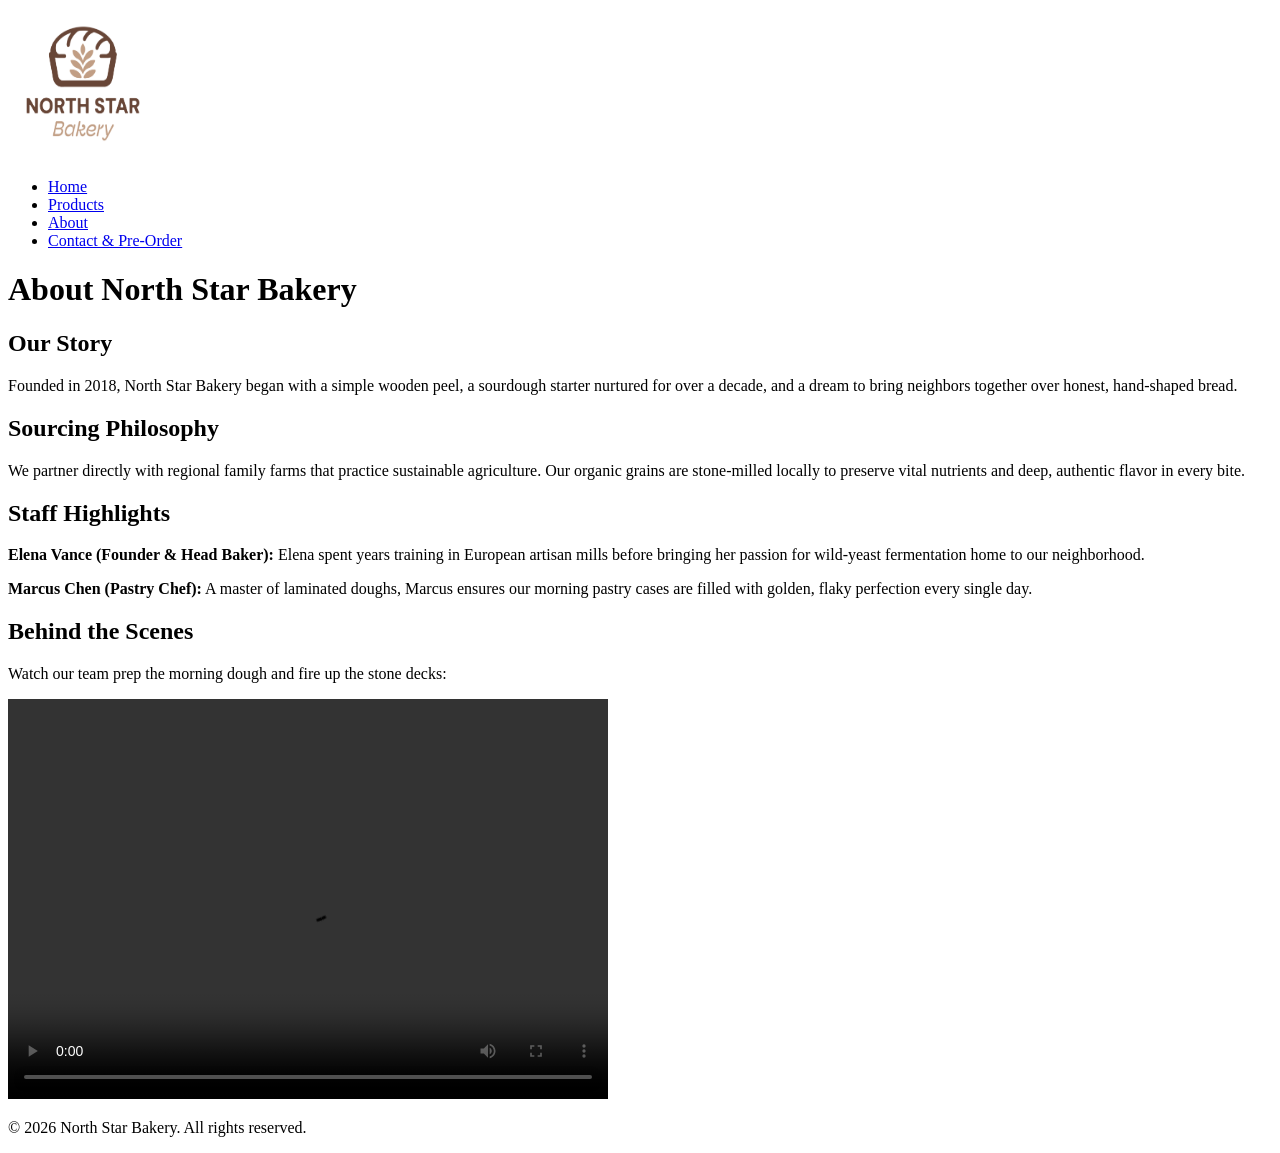
==== about.html @ b540bf56 "Pending changes exported from your codespace" ====
<!DOCTYPE html>
<html lang="en">
<head>
    <meta charset="UTF-8">
    <meta name="viewport" content="width=device-width, initial-scale=1.0">
    <title>North Star Bakery - About Us</title>
</head>
<body>
    <header>
        <img src="images/bakery-logo.png" alt="North Star Bakery golden star logo" width="150" height="150">
        <nav>
            <ul>
                <li><a href="index.html">Home</a></li>
                <li><a href="products.html">Products</a></li>
                <li><a href="about.html">About</a></li>
                <li><a href="contact.html">Contact & Pre-Order</a></li>
            </ul>
        </nav>
    </header>

    <main>
        <h1>About North Star Bakery</h1>
        
        <section>
            <h2>Our Story</h2>
            <p>Founded in 2018, North Star Bakery began with a simple wooden peel, a sourdough starter nurtured for over a decade, and a dream to bring neighbors together over honest, hand-shaped bread.</p>
        </section>

        <section>
            <h2>Sourcing Philosophy</h2>
            <p>We partner directly with regional family farms that practice sustainable agriculture. Our organic grains are stone-milled locally to preserve vital nutrients and deep, authentic flavor in every bite.</p>
        </section>

        <section>
            <h2>Staff Highlights</h2>
            <p><strong>Elena Vance (Founder & Head Baker):</strong> Elena spent years training in European artisan mills before bringing her passion for wild-yeast fermentation home to our neighborhood.</p>
            <p><strong>Marcus Chen (Pastry Chef):</strong> A master of laminated doughs, Marcus ensures our morning pastry cases are filled with golden, flaky perfection every single day.</p>
        </section>

        <section>
            <h2>Behind the Scenes</h2>
            <p>Watch our team prep the morning dough and fire up the stone decks:</p>
            <video controls width="600" height="400">
                <source src="images/bakery-behind-scenes.mp4" type="video/mp4">
                Your browser does not support the video tag. <a href="images/bakery-behind-scenes.mp4">Download the behind-the-scenes video</a>.
            </video>
        </section>
    </main>

    <footer>
        <p>&copy; 2026 North Star Bakery. All rights reserved.</p>
    </footer>
</body>
</html>
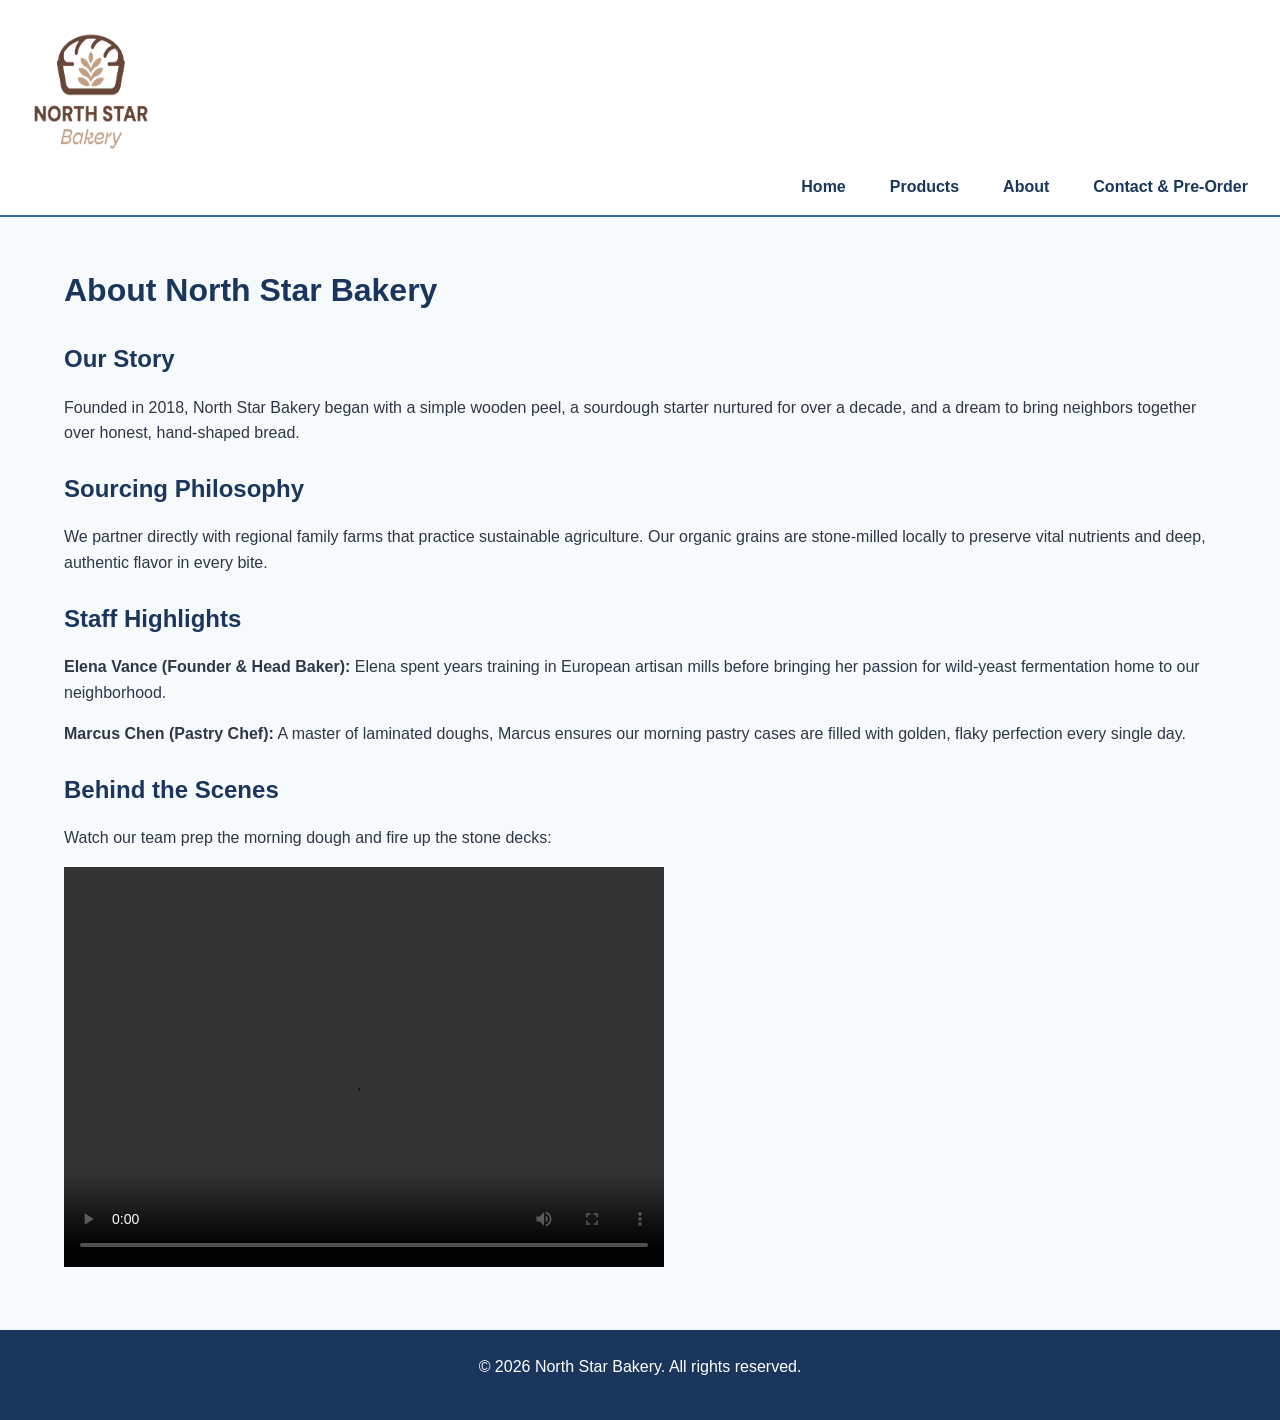
==== commit 8e569a4e: "Update CSS and form styles" ====
--- a/about.html
+++ b/about.html
@@ -4,6 +4,7 @@
     <meta charset="UTF-8">
     <meta name="viewport" content="width=device-width, initial-scale=1.0">
     <title>North Star Bakery - About Us</title>
+    <link rel="stylesheet" href="styles.css">
 </head>
 <body>
     <header>
--- a/styles.css
+++ b/styles.css
@@ -0,0 +1,202 @@
+/* ==========================================
+   1. CSS VARIABLES & COLOR PALETTE
+   ========================================== */
+:root {
+  --primary-color: #1a365d;    /* Deep navy */
+  --secondary-color: #2b6cb0;  /* Slate blue */
+  --accent-color: #dd6b20;     /* Warm accent / CTA */
+  --bg-color: #f7fafc;         /* Light neutral background */
+  --text-color: #2d3748;       /* Dark gray for high contrast readability */
+  --font-heading: 'Poppins', sans-serif;
+  --font-body: 'Open Sans', sans-serif;
+}
+
+* {
+  box-sizing: border-box;
+  margin: 0;
+  padding: 0;
+}
+
+body {
+  font-family: var(--font-body);
+  color: var(--text-color);
+  background-color: var(--bg-color);
+  line-height: 1.6;
+  padding: 0;
+}
+
+/* ==========================================
+   2. TYPOGRAPHY & VISUAL HIERARCHY
+   ========================================== */
+h1, h2, h3, h4, h5, h6 {
+  font-family: var(--font-heading);
+  color: var(--primary-color);
+  margin-bottom: 1rem;
+  margin-top: 1.5rem;
+}
+
+p {
+  margin-bottom: 1rem;
+}
+
+/* ==========================================
+   3. STAFF HIGHLIGHTS FIX (Addresses text running together)
+   ========================================== */
+/* Ensures each staff highlight block/paragraph stacks cleanly with spacing */
+.staff-member, 
+main p + p {
+  margin-bottom: 1.25rem;
+}
+
+/* ==========================================
+   4. MOBILE-FIRST LAYOUT & FLEXBOX
+   ========================================== */
+header {
+  background-color: #ffffff;
+  padding: 1rem;
+  border-bottom: 2px solid var(--secondary-color);
+}
+
+nav ul {
+  display: flex;
+  flex-direction: column; /* Stacked on mobile */
+  gap: 0.75rem;
+  list-style: none;
+  align-items: center;
+}
+
+nav a {
+  color: var(--primary-color);
+  text-decoration: none;
+  font-weight: 600;
+  padding: 0.5rem 1rem;
+  transition: color 0.2s ease;
+}
+
+nav a:hover,
+nav a:focus-visible {
+  color: var(--accent-color);
+}
+
+main {
+  padding: 1.5rem;
+  max-width: 1200px;
+  margin: 0 auto;
+}
+
+.card-container {
+  display: flex;
+  flex-direction: column; /* Stacked cards on mobile */
+  gap: 1.5rem;
+}
+
+.card {
+  background: #ffffff;
+  padding: 1.5rem;
+  border-radius: 8px;
+  border-left: 4px solid var(--secondary-color);
+  box-shadow: 0 2px 4px rgba(0,0,0,0.05);
+}
+
+footer {
+  text-align: center;
+  padding: 1.5rem;
+  background-color: var(--primary-color);
+  color: #ffffff;
+  margin-top: 2rem;
+}
+
+/* ==========================================
+   5. MEDIA QUERY FOR LARGER SCREENS (Desktop)
+   ========================================== */
+@media (min-width: 768px) {
+  nav ul {
+    flex-direction: row; /* Horizontal navigation on desktop */
+    justify-content: flex-end;
+  }
+
+  .card-container {
+    flex-direction: row; /* Multi-column cards on desktop */
+    flex-wrap: wrap;
+  }
+
+  .card {
+    flex: 1 1 calc(50% - 1.5rem); /* Two-column layout */
+  }
+}
+
+/* ==========================================
+   6. FORM & FIELDSET STYLING FIX
+   ========================================== */
+fieldset {
+  border: 1px solid var(--secondary-color);
+  padding: 1.5rem;
+  border-radius: 8px;
+  background-color: #ffffff;
+  margin-bottom: 1.5rem;
+}
+
+legend {
+  font-family: var(--font-heading);
+  font-weight: 600;
+  color: var(--primary-color);
+  padding: 0 0.5rem;
+}
+
+/* Forces each form label to sit strictly above its input field */
+form div {
+  display: flex;
+  flex-direction: column;
+  margin-bottom: 1.25rem;
+}
+
+form label {
+  font-weight: 600;
+  margin-bottom: 0.5rem;
+  color: var(--text-color);
+  font-size: 0.95rem;
+}
+
+form input[type="text"],
+form input[type="email"],
+form input[type="date"],
+form select,
+form textarea {
+  width: 100%;
+  padding: 0.75rem;
+  border: 1px solid #cbd5e0;
+  border-radius: 4px;
+  font-family: var(--font-body);
+  font-size: 1rem;
+  background-color: #ffffff;
+  color: var(--text-color);
+}
+
+form textarea {
+  resize: vertical;
+  min-height: 90px;
+}
+
+form input:focus,
+form select:focus,
+form textarea:focus {
+  outline: none;
+  border-color: var(--secondary-color);
+  box-shadow: 0 0 0 3px rgba(43, 108, 176, 0.15);
+}
+
+form button[type="submit"] {
+  background-color: var(--accent-color);
+  color: #ffffff;
+  border: none;
+  padding: 0.75rem 1.5rem;
+  font-weight: 600;
+  font-size: 1rem;
+  border-radius: 4px;
+  cursor: pointer;
+  transition: opacity 0.2s ease;
+}
+
+form button[type="submit"]:hover {
+  opacity: 0.9;
+}
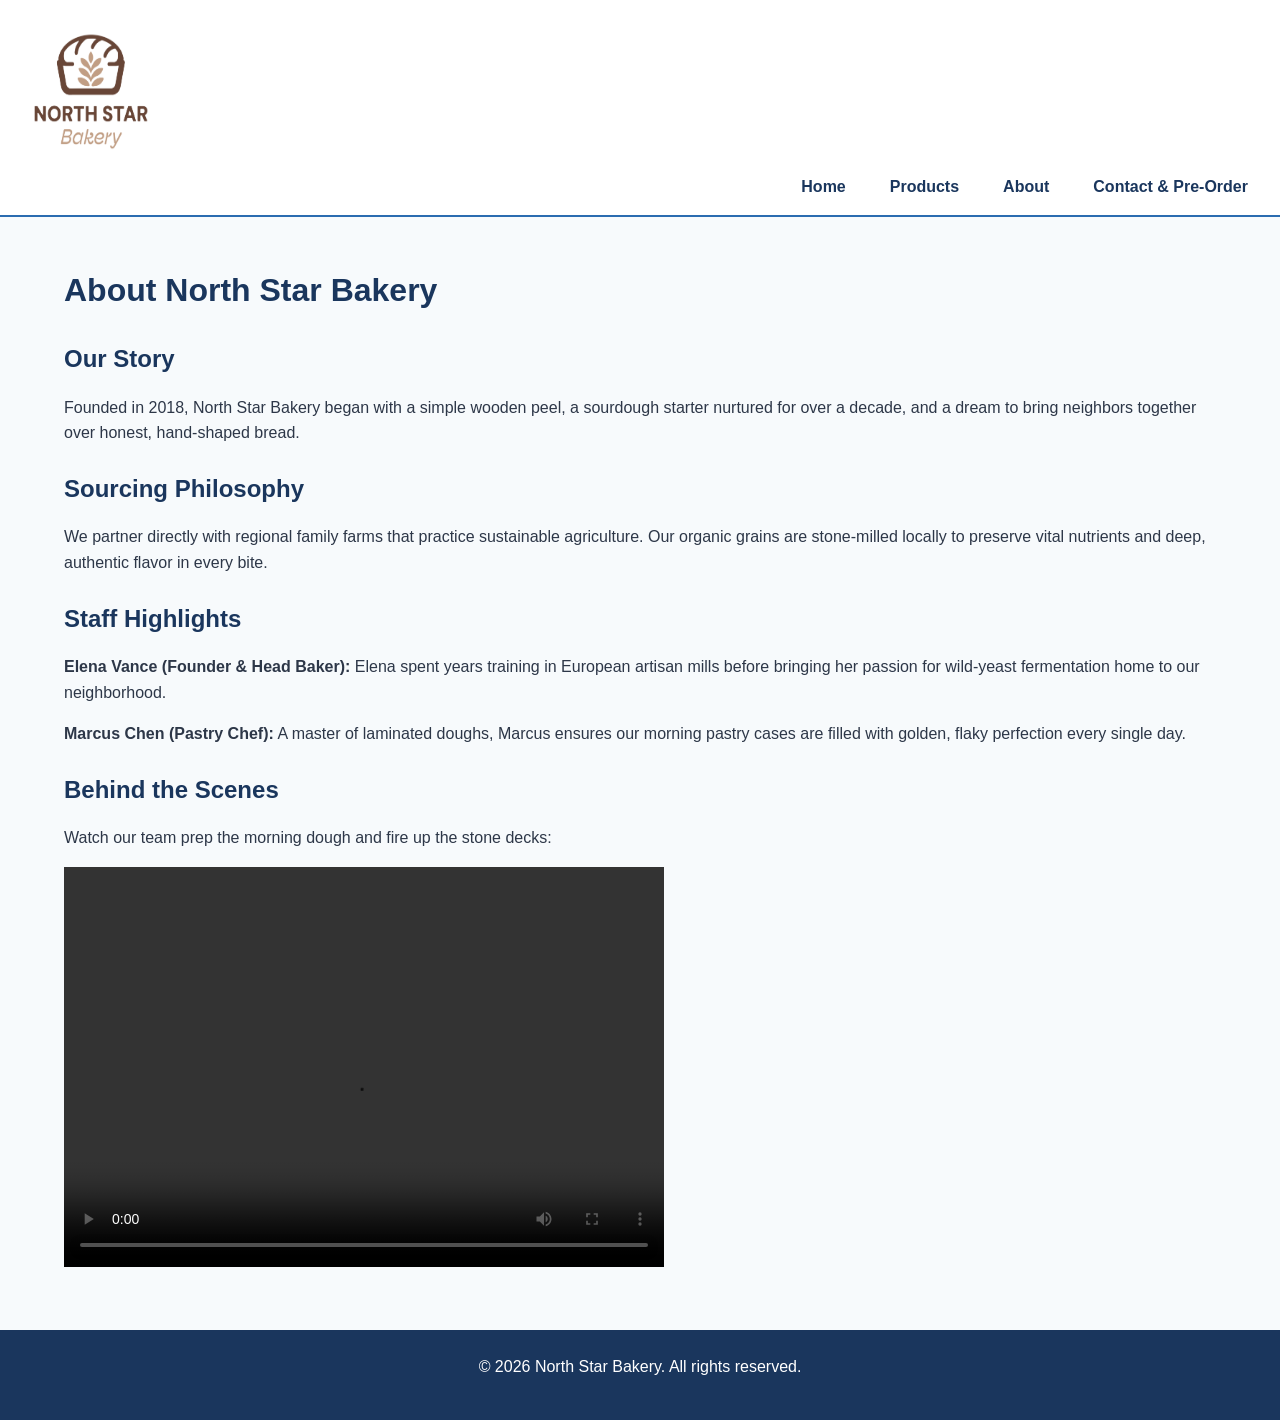
==== commit b703e0d5: "interactive buttons and form validation added" ====
--- a/about.html
+++ b/about.html
@@ -1,12 +1,15 @@
 <!DOCTYPE html>
 <html lang="en">
 <head>
+    <!-- Document Metadata and Responsive Scaling -->
     <meta charset="UTF-8">
     <meta name="viewport" content="width=device-width, initial-scale=1.0">
     <title>North Star Bakery - About Us</title>
+    <!-- Link to Main Stylesheet -->
     <link rel="stylesheet" href="styles.css">
 </head>
 <body>
+    <!-- Site Header & Global Navigation Landmark -->
     <header>
         <img src="images/bakery-logo.png" alt="North Star Bakery golden star logo" width="150" height="150">
         <nav>
@@ -19,25 +22,31 @@
         </nav>
     </header>
 
+    <!-- Main Content Area -->
     <main>
+        <!-- Page Header Title -->
         <h1>About North Star Bakery</h1>
         
+        <!-- Company History & Origins Section -->
         <section>
             <h2>Our Story</h2>
             <p>Founded in 2018, North Star Bakery began with a simple wooden peel, a sourdough starter nurtured for over a decade, and a dream to bring neighbors together over honest, hand-shaped bread.</p>
         </section>
 
+        <!-- Ingredient Sourcing & Sustainability Section -->
         <section>
             <h2>Sourcing Philosophy</h2>
             <p>We partner directly with regional family farms that practice sustainable agriculture. Our organic grains are stone-milled locally to preserve vital nutrients and deep, authentic flavor in every bite.</p>
         </section>
 
+        <!-- Team Profiles & Leadership Section -->
         <section>
             <h2>Staff Highlights</h2>
             <p><strong>Elena Vance (Founder & Head Baker):</strong> Elena spent years training in European artisan mills before bringing her passion for wild-yeast fermentation home to our neighborhood.</p>
             <p><strong>Marcus Chen (Pastry Chef):</strong> A master of laminated doughs, Marcus ensures our morning pastry cases are filled with golden, flaky perfection every single day.</p>
         </section>
 
+        <!-- Multimedia Feature Section (Embedded HTML5 Video) -->
         <section>
             <h2>Behind the Scenes</h2>
             <p>Watch our team prep the morning dough and fire up the stone decks:</p>
@@ -48,6 +57,7 @@
         </section>
     </main>
 
+    <!-- Page Footer Landmark -->
     <footer>
         <p>&copy; 2026 North Star Bakery. All rights reserved.</p>
     </footer>
--- a/styles.css
+++ b/styles.css
@@ -11,12 +11,14 @@
   --font-body: 'Open Sans', sans-serif;
 }
 
+/* Global Reset: Box-sizing boundary and margin/padding normalization */
 * {
   box-sizing: border-box;
   margin: 0;
   padding: 0;
 }
 
+/* Global Typography and Body Styles */
 body {
   font-family: var(--font-body);
   color: var(--text-color);
